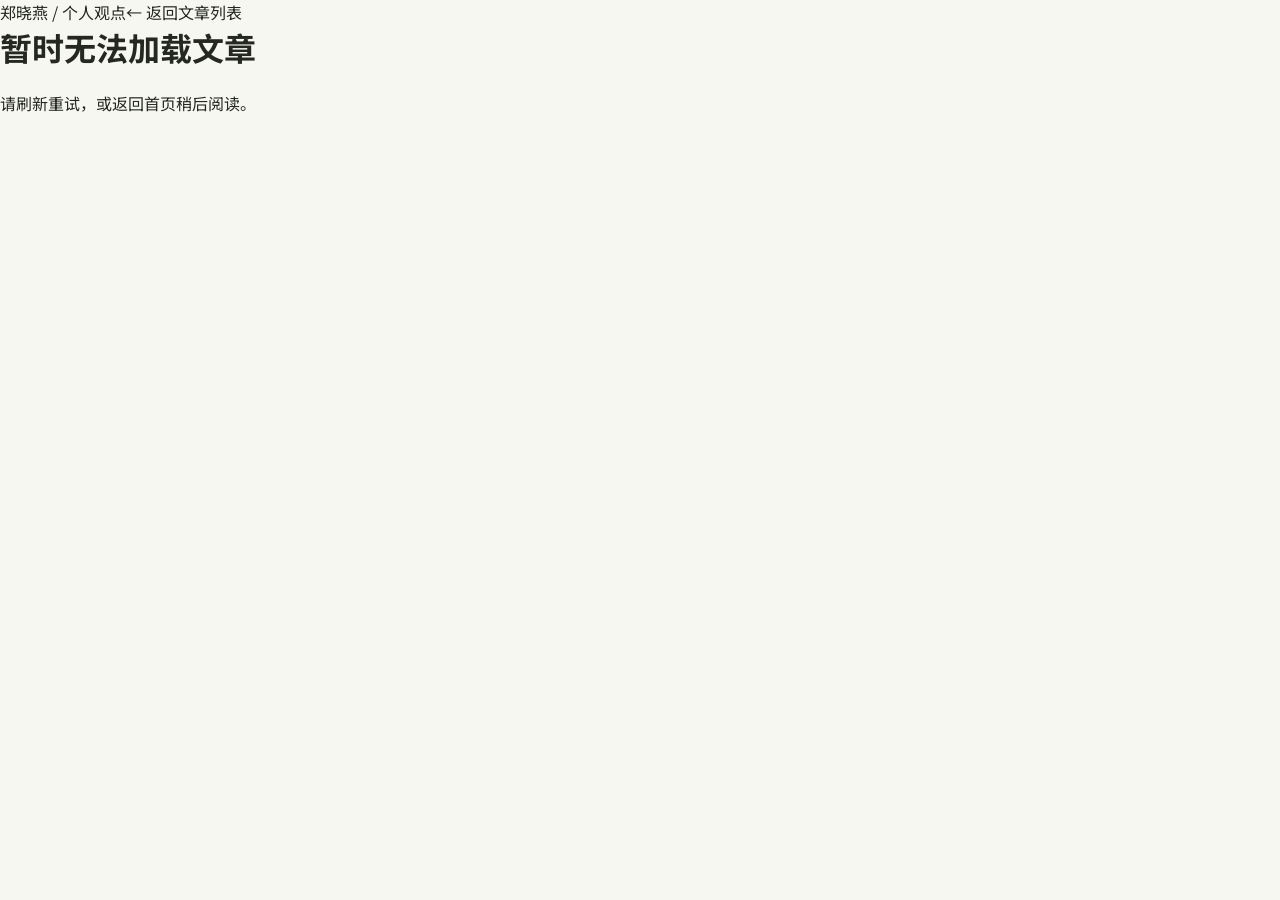
==== article.html @ 4efcd3d8 "文章格式" ====
<!doctype html>
<html lang="zh-CN">
<head>
<meta charset="utf-8"><meta name="viewport" content="width=device-width,initial-scale=1">
<title>文章 — 郑晓燕</title><meta name="description" content="郑晓燕的个人观点与思考。">
<link rel="preconnect" href="https://fonts.googleapis.com"><link rel="preconnect" href="https://fonts.gstatic.com" crossorigin>
<link href="https://fonts.googleapis.com/css2?family=DM+Sans:wght@400;500;600&family=Noto+Sans+SC:wght@400;500;600&display=swap" rel="stylesheet">
<link rel="stylesheet" href="style.css?v=articles-20261018"><script type="module" src="articles.js?v=articles-20261018"></script>
</head>
<body>
<header class="reading-header"><a class="reading-brand" href="index.html#articles">郑晓燕 / 个人观点</a><a class="reading-back" href="index.html#articles">← 返回文章列表</a></header>
<main class="reading-main" id="article-reader" aria-live="polite"><p class="reading-kicker">WORDS &amp; PERSPECTIVES</p><h1>正在打开文章…</h1></main>
<noscript><p class="section-shell">请启用 JavaScript 以加载文章内容。</p></noscript>
</body>
</html>
---- style.css ----
:root {
  color-scheme: light;
  --page: #f7f7f2;
  --ink: #242820;
  --muted: #81847a;
  --line: #e8e9e1;
  --green: #b9d596;
  --dark-green: #466344;
  --sans: "DM Sans", "Noto Sans SC", sans-serif;
  --chinese: "Noto Sans SC", "DM Sans", sans-serif;
}

* {
  box-sizing: border-box;
}

html {
  scroll-behavior: smooth;
  scroll-padding-top: 90px;
}

body {
  margin: 0;
  background: var(--page);
  color: var(--ink);
  font-family: var(--chinese);
  -webkit-font-smoothing: antialiased;
}

a {
  color: inherit;
  text-decoration: none;
}

button {
  font: inherit;
}

.section-shell {
  width: min(1120px, calc(100% - 80px));
  margin-inline: auto;
}

.site-header {
  position: sticky;
  z-index: 10;
  top: 0;
  display: flex;
  height: 78px;
  align-items: center;
  justify-content: space-between;
  padding-inline: max(40px, calc((100vw - 1120px) / 2));
  border-bottom: 1px solid rgb(36 40 32 / 6%);
  background: rgb(247 247 242 / 92%);
  backdrop-filter: blur(14px);
}

.brand {
  display: inline-flex;
  align-items: center;
  gap: 10px;
  font-size: 13px;
  font-weight: 600;
  letter-spacing: 0.02em;
}

.brand-mark {
  display: grid;
  width: 34px;
  height: 34px;
  place-items: center;
  border-radius: 50%;
  background: var(--ink);
  color: white;
  font-family: var(--sans);
  font-size: 15px;
  font-weight: 700;
}

.brand-divider {
  padding-inline: 3px;
  color: #b1b3aa;
}

.site-nav {
  display: flex;
  align-items: center;
  gap: 37px;
  font-size: 13px;
}

.site-nav > a:not(.nav-availability),
.text-link,
.social-links a,
.back-to-top {
  transition: color 180ms ease;
}

.site-nav > a:not(.nav-availability):hover,
.text-link:hover,
.social-links a:hover,
.back-to-top:hover {
  color: var(--dark-green);
}

.nav-availability {
  display: inline-flex;
  align-items: center;
  gap: 8px;
  padding: 9px 14px;
  border: 1px solid var(--line);
  border-radius: 999px;
}

.availability-dot {
  width: 7px;
  height: 7px;
  flex: 0 0 auto;
  border-radius: 50%;
  background: #76a965;
  box-shadow: 0 0 0 3px rgb(118 169 101 / 15%);
}

.menu-toggle {
  display: none;
}

.hero {
  display: grid;
  min-height: 618px;
  align-items: center;
  grid-template-columns: 1.05fr 0.95fr;
  gap: 70px;
  padding-block: 84px 91px;
}

.eyebrow {
  display: flex;
  align-items: center;
  gap: 10px;
  margin: 0 0 24px;
  color: var(--muted);
  font-family: var(--sans);
  font-size: 10px;
  font-weight: 600;
  letter-spacing: 0.14em;
}

.eyebrow-line {
  width: 23px;
  height: 1px;
  background: #a2a796;
}

h1,
h2,
h3,
p {
  margin-top: 0;
}

.hero h1 {
  margin-bottom: 22px;
  font-size: clamp(37px, 4.4vw, 54px);
  font-weight: 600;
  letter-spacing: -0.065em;
  line-height: 1.35;
}

.highlight {
  position: relative;
  z-index: 0;
  white-space: nowrap;
}

.highlight::after {
  position: absolute;
  z-index: -1;
  right: -5px;
  bottom: 5px;
  left: -4px;
  height: 17px;
  border-radius: 50%;
  background: var(--green);
  content: "";
  transform: rotate(-2deg);
}

.hero-description {
  margin-bottom: 30px;
  color: #777b71;
  font-size: 14px;
  line-height: 2;
}

.hero-actions {
  display: flex;
  align-items: center;
  gap: 25px;
}

.button {
  display: inline-flex;
  min-height: 47px;
  align-items: center;
  justify-content: center;
  gap: 26px;
  padding: 0 20px;
  border-radius: 5px;
  font-size: 12px;
  font-weight: 500;
  transition:
    transform 180ms ease,
    background-color 180ms ease;
}

.button:hover {
  transform: translateY(-2px);
}

.button-dark {
  background: var(--ink);
  color: white;
}

.button-dark:hover {
  background: #3e4d39;
}

.button span {
  font-family: var(--sans);
  font-size: 15px;
}

.text-link {
  color: #777b71;
  font-size: 12px;
}

.text-link span {
  padding-left: 4px;
}

.hero-note {
  display: flex;
  align-items: center;
  gap: 10px;
  margin-top: 51px;
  color: #898c83;
  font-size: 11px;
}

.hero-art {
  position: relative;
  display: grid;
  width: min(100%, 430px);
  aspect-ratio: 1 / 0.91;
  justify-self: end;
  place-items: center;
  overflow: hidden;
  border: 1px solid rgb(70 99 68 / 8%);
  border-radius: 6px;
  background: #e9eee2;
}

.art-orbit {
  position: absolute;
  width: 77%;
  aspect-ratio: 1;
  border: 1px solid rgb(70 99 68 / 15%);
  border-radius: 50%;
}

.art-orbit-one {
  transform: scaleY(0.45) rotate(-32deg);
}

.art-orbit-two {
  transform: scaleY(0.45) rotate(32deg);
}

.art-sun {
  position: absolute;
  top: 14%;
  right: 18%;
  width: 65px;
  aspect-ratio: 1;
  border-radius: 50%;
  background: #eacb84;
}

.art-card {
  position: relative;
  display: flex;
  width: 49%;
  aspect-ratio: 0.83;
  flex-direction: column;
  justify-content: space-between;
  padding: 19px;
  border-radius: 3px;
  background: #fcfbf4;
  box-shadow: 0 14px 44px rgb(64 78 56 / 11%);
  transform: rotate(-8deg);
}

.art-card-label,
.art-card-footer {
  color: #788273;
  font-family: var(--sans);
  font-size: 8px;
  letter-spacing: 0.12em;
}

.art-card-title {
  color: #40523d;
  font-family: var(--sans);
  font-size: clamp(28px, 3vw, 42px);
  font-weight: 500;
  letter-spacing: -0.08em;
  line-height: 0.98;
}

.art-card-footer {
  font-family: var(--chinese);
  letter-spacing: 0.08em;
}

.art-spark {
  position: absolute;
  color: #819a6d;
  font-family: var(--sans);
}

.art-spark-one {
  top: 23%;
  left: 18%;
  font-size: 22px;
}

.art-spark-two {
  right: 16%;
  bottom: 24%;
  font-size: 14px;
}

.art-caption,
.art-index {
  position: absolute;
  bottom: 18px;
  color: #65715e;
  font-size: 9px;
}

.art-caption {
  left: 19px;
}

.art-index {
  right: 19px;
  font-family: var(--sans);
}

.work-section {
  padding-block: 89px 102px;
  border-top: 1px solid var(--line);
}

.section-heading {
  display: flex;
  align-items: end;
  justify-content: space-between;
  margin-bottom: 38px;
}

.section-heading .eyebrow,
.about-intro .eyebrow {
  margin-bottom: 16px;
}

.section-heading h2,
.about-intro h2 {
  margin-bottom: 0;
  font-size: 31px;
  font-weight: 600;
  letter-spacing: -0.055em;
}

.heading-period {
  color: #8aa175;
}

.section-aside {
  margin-bottom: 3px;
  color: var(--muted);
  font-size: 11px;
  line-height: 1.9;
  text-align: right;
}

.project-grid {
  display: grid;
  grid-template-columns: repeat(2, minmax(0, 1fr));
  gap: 37px 24px;
}

.project-visual {
  position: relative;
  display: grid;
  height: 290px;
  place-items: center;
  overflow: hidden;
  border-radius: 4px;
}

.project-number {
  position: absolute;
  z-index: 1;
  top: 17px;
  left: 18px;
  color: rgb(36 40 32 / 55%);
  font-family: var(--sans);
  font-size: 9px;
  letter-spacing: 0.13em;
}

.project-arrow {
  position: absolute;
  right: 16px;
  bottom: 16px;
  display: grid;
  width: 34px;
  height: 34px;
  place-items: center;
  border-radius: 50%;
  background: rgb(255 255 255 / 76%);
  font-family: var(--sans);
  font-size: 15px;
  opacity: 0;
  transform: translateY(4px);
  transition:
    opacity 180ms ease,
    transform 180ms ease;
}

.project-visual:hover .project-arrow {
  opacity: 1;
  transform: translateY(0);
}

.project-visual-sage {
  background: #e3eadb;
}

.island-scene {
  position: relative;
  display: grid;
  width: 67%;
  height: 68%;
  place-content: center;
  overflow: hidden;
  background: #f5f1e3;
  text-align: center;
}

.island-sun {
  position: absolute;
  top: 18%;
  right: 19%;
  width: 49px;
  height: 49px;
  border-radius: 50%;
  background: #e7c983;
}

.island-hill {
  position: absolute;
  bottom: -40%;
  width: 75%;
  aspect-ratio: 1;
  border-radius: 50%;
}

.island-hill-back {
  left: -14%;
  background: #adc3a1;
}

.island-hill-front {
  right: -20%;
  bottom: -52%;
  background: #6f8b69;
}

.island-word,
.island-subtitle {
  position: relative;
  z-index: 1;
  color: #384836;
}

.island-word {
  margin-top: 13px;
  font-size: 31px;
  font-weight: 600;
  letter-spacing: 0.3em;
  text-indent: 0.3em;
}

.island-subtitle {
  margin-top: 5px;
  font-family: var(--sans);
  font-size: 7px;
  letter-spacing: 0.2em;
}

.project-visual-lilac {
  background: #e9e2ee;
}

.daily-screen {
  position: relative;
  width: 47%;
  height: 76%;
  overflow: hidden;
  padding: 28px 25px;
  background: #f9f5ec;
  box-shadow: 0 10px 30px rgb(67 55 75 / 9%);
}

.daily-label,
.daily-title,
.daily-pill {
  position: relative;
  z-index: 1;
  display: block;
}

.daily-label {
  color: #817681;
  font-family: var(--sans);
  font-size: 7px;
  letter-spacing: 0.15em;
}

.daily-title {
  margin-top: 22px;
  font-size: 24px;
  font-weight: 500;
  letter-spacing: -0.04em;
  line-height: 1.55;
}

.daily-title span {
  color: #8c7497;
}

.daily-pill {
  margin-top: 14px;
  color: #898278;
  font-size: 8px;
}

.daily-decoration {
  position: absolute;
  right: -17px;
  bottom: -57px;
  width: 105px;
  aspect-ratio: 1;
  border: 1px solid rgb(153 128 166 / 34%);
  border-radius: 50%;
}

.daily-decoration-two {
  right: -2px;
  bottom: -67px;
  width: 84px;
  background: #ded2e4;
}

.project-visual-peach {
  background: #f0e3d9;
}

.planet-scene {
  position: relative;
  display: grid;
  width: 58%;
  height: 63%;
  place-items: center;
  overflow: hidden;
  background: #f7f0e7;
}

.planet-ring {
  position: absolute;
  width: 64%;
  height: 28%;
  border: 1px solid #957e69;
  border-radius: 50%;
  transform: rotate(-29deg);
}

.planet-circle {
  width: 92px;
  aspect-ratio: 1;
  border-radius: 50%;
  background: #df9d77;
  box-shadow: inset -12px -10px 0 rgb(152 91 65 / 12%);
}

.planet-label {
  position: absolute;
  bottom: 17%;
  left: 9%;
  color: #715e50;
  font-family: var(--sans);
  font-size: 8px;
  letter-spacing: 0.13em;
  line-height: 1.6;
}

.planet-star {
  position: absolute;
  z-index: 1;
  color: #b77d5d;
}

.planet-star-one {
  top: 17%;
  right: 21%;
  font-size: 17px;
}

.planet-star-two {
  top: 29%;
  left: 23%;
  font-size: 11px;
}

.project-info {
  display: flex;
  align-items: start;
  justify-content: space-between;
  gap: 12px;
  padding-top: 15px;
}

.project-info h3 {
  margin-bottom: 6px;
  font-size: 14px;
  font-weight: 600;
}

.project-info p {
  margin-bottom: 0;
  color: var(--muted);
  font-size: 10px;
}

.project-tag {
  margin-top: 1px;
  padding: 5px 8px;
  border: 1px solid var(--line);
  border-radius: 3px;
  color: #797d72;
  font-size: 9px;
  white-space: nowrap;
}

.about-section {
  display: grid;
  grid-template-columns: 1fr 0.86fr;
  gap: 88px;
  padding-block: 79px 91px;
  border-top: 1px solid var(--line);
}

.about-intro h2 {
  font-size: 33px;
  line-height: 1.65;
}

.about-intro .highlight::after {
  bottom: 4px;
  height: 12px;
}

.about-details {
  align-self: end;
  padding-bottom: 1px;
}

.about-details > p {
  margin-bottom: 15px;
  color: #74786e;
  font-size: 12px;
  line-height: 2;
}

.skills {
  display: flex;
  flex-wrap: wrap;
  gap: 8px;
  margin-top: 23px;
}

.skills span {
  padding: 7px 10px;
  border-radius: 3px;
  background: #e9ece2;
  color: #5e6e56;
  font-size: 10px;
}

.contact-section {
  background: #e8eddf;
}

.contact-inner {
  padding-block: 76px 67px;
  text-align: center;
}

.contact-inner .eyebrow {
  justify-content: center;
  margin-bottom: 18px;
}

.contact-inner h2 {
  margin-bottom: 15px;
  font-size: 39px;
  font-weight: 600;
  letter-spacing: -0.05em;
  line-height: 1.55;
}

.contact-copy {
  margin-bottom: 23px;
  color: #777c70;
  font-size: 11px;
  line-height: 1.9;
}

.button-light {
  min-height: 43px;
  background: #fff;
  color: #343c30;
  font-family: var(--sans);
  font-size: 11px;
}

.button-light:hover {
  background: #f6f7f2;
}

.social-links {
  display: flex;
  justify-content: center;
  gap: 25px;
  margin-top: 36px;
  color: #777c70;
  font-size: 10px;
}

.site-footer {
  display: flex;
  min-height: 78px;
  align-items: center;
  justify-content: space-between;
  gap: 20px;
}

.footer-brand {
  font-size: 11px;
}

.footer-brand .brand-mark {
  width: 29px;
  height: 29px;
  font-size: 13px;
}

.site-footer > p {
  margin: 0;
  color: #898c83;
  font-size: 9px;
}

.site-footer > p span {
  margin-left: 12px;
}

.back-to-top {
  color: #777b71;
  font-size: 10px;
}

@media (min-width: 1300px) {
  .hero {
    min-height: 680px;
  }
}

@media (max-width: 800px) {
  .section-shell {
    width: min(100% - 52px, 640px);
  }

  .site-header {
    height: 70px;
    padding-inline: 26px;
  }

  .hero {
    min-height: auto;
    grid-template-columns: 1fr 0.82fr;
    gap: 29px;
    padding-block: 74px;
  }

  .hero h1 {
    font-size: clamp(33px, 6vw, 45px);
  }

  .hero-art {
    width: 100%;
  }

  .art-card {
    padding: 13px;
  }

  .art-card-title {
    font-size: clamp(25px, 5vw, 35px);
  }

  .project-visual {
    height: 245px;
  }

  .daily-screen {
    width: 57%;
  }

  .about-section {
    gap: 40px;
  }
}

@media (max-width: 600px) {
  html {
    scroll-padding-top: 72px;
  }

  .section-shell {
    width: calc(100% - 40px);
  }

  .site-header {
    height: 66px;
    padding-inline: 20px;
  }

  .brand {
    gap: 8px;
    font-size: 11px;
  }

  .brand-mark {
    width: 31px;
    height: 31px;
  }

  .menu-toggle {
    display: flex;
    width: 38px;
    height: 38px;
    flex-direction: column;
    align-items: center;
    justify-content: center;
    gap: 5px;
    border: 1px solid var(--line);
    border-radius: 50%;
    background: transparent;
    cursor: pointer;
  }

  .menu-toggle span {
    width: 14px;
    height: 1px;
    background: var(--ink);
    transition:
      transform 180ms ease,
      translate 180ms ease;
  }

  .menu-toggle[aria-expanded="true"] span:first-child {
    translate: 0 3px;
    transform: rotate(45deg);
  }

  .menu-toggle[aria-expanded="true"] span:last-child {
    translate: 0 -3px;
    transform: rotate(-45deg);
  }

  .site-nav {
    position: absolute;
    top: 65px;
    right: 0;
    left: 0;
    display: none;
    align-items: stretch;
    gap: 0;
    padding: 8px 20px 19px;
    border-bottom: 1px solid var(--line);
    background: var(--page);
  }

  .site-nav.is-open {
    display: flex;
    flex-direction: column;
  }

  .site-nav > a:not(.nav-availability) {
    padding-block: 13px;
    border-bottom: 1px solid var(--line);
  }

  .nav-availability {
    align-self: flex-start;
    margin-top: 14px;
  }

  .hero {
    grid-template-columns: 1fr;
    gap: 41px;
    padding-block: 66px 68px;
  }

  .eyebrow {
    margin-bottom: 19px;
    font-size: 9px;
  }

  .hero h1 {
    margin-bottom: 17px;
    font-size: clamp(35px, 10vw, 47px);
  }

  .hero-description {
    margin-bottom: 24px;
    font-size: 12px;
  }

  .hero-actions {
    gap: 18px;
  }

  .button {
    min-height: 44px;
    gap: 19px;
    padding-inline: 15px;
    font-size: 11px;
  }

  .text-link {
    font-size: 11px;
  }

  .hero-note {
    margin-top: 28px;
    font-size: 10px;
  }

  .hero-art {
    width: min(100%, 390px);
    justify-self: center;
  }

  .art-card-title {
    font-size: clamp(31px, 10vw, 42px);
  }

  .work-section {
    padding-block: 64px 68px;
  }

  .section-heading {
    align-items: start;
    margin-bottom: 26px;
  }

  .section-heading h2,
  .about-intro h2 {
    font-size: 26px;
  }

  .section-aside {
    padding-top: 36px;
    font-size: 9px;
  }

  .project-grid {
    grid-template-columns: 1fr;
    gap: 28px;
  }

  .project-visual {
    height: clamp(218px, 67vw, 295px);
  }

  .project-arrow {
    opacity: 1;
    transform: none;
  }

  .about-section {
    grid-template-columns: 1fr;
    gap: 26px;
    padding-block: 62px 68px;
  }

  .about-intro h2 {
    line-height: 1.7;
  }

  .about-details > p {
    font-size: 11px;
  }

  .contact-inner {
    padding-block: 61px 48px;
  }

  .contact-inner h2 {
    font-size: 32px;
  }

  .social-links {
    gap: 21px;
    margin-top: 30px;
  }

  .site-footer {
    min-height: auto;
    flex-wrap: wrap;
    gap: 14px;
    padding-block: 20px;
  }

  .site-footer > p {
    order: 1;
    width: 100%;
    font-size: 8px;
  }

  .site-footer > p span {
    margin-left: 4px;
  }
}

@media (prefers-reduced-motion: reduce) {
  *,
  *::before,
  *::after {
    scroll-behavior: auto !important;
    transition-duration: 0.01ms !important;
  }
}

/* 视频与玻璃质感首页 */

.lume-hero{--cream:#eef0d0;--ink:#101010;}
 .lume-hero,.lume-hero *,.lume-hero *::before,.lume-hero *::after{ box-sizing:border-box; }



.lume-hero{
  position:relative;
  width:100%;
  height:min(92vh, 62vw);
  min-height:600px;
  overflow:hidden;
  isolation:isolate;
}


.lume-hero__inner{
  position:absolute;
  inset:0;
  z-index:2;
  width:100%;
  max-width:min(100%, clamp(1080px, 82vw, 1700px));
  margin-inline:auto;
  container-type:inline-size;
}


.lume-hero__media{
  position:absolute; inset:0;
  width:100%; height:100%;
  object-fit:cover;
  object-position:50% 50%;
  z-index:0;
  filter:saturate(1.06) contrast(1.04) brightness(.97);
}
.lume-hero__media--mobile{ display:none; }


.lume-hero__video{ opacity:0; transition:opacity .9s ease; }
.lume-hero__video.lume-is-ready{ opacity:1; }
@media (prefers-reduced-motion:reduce){ .lume-hero__video{ display:none; } }


.lume-hero::after{content:"";position:absolute;inset:0;z-index:1;pointer-events:none;background:
  linear-gradient(to bottom, rgba(0,0,0,.30) 0%, rgba(0,0,0,.09) 20%, rgba(0,0,0,0) 38%),
  linear-gradient(to top,    rgba(0,0,0,.18) 0%, rgba(0,0,0,0) 26%),
  linear-gradient(120deg,    rgba(120,64,18,.14), rgba(150,96,32,.10));}


.lume-nav{
  position:absolute; top:0; left:0; right:0;
  z-index:4;
  display:flex; align-items:center; justify-content:space-between;
  padding:clamp(16px,2vw,34px) clamp(18px,3.2vw,56px);
}
.lume-brand{
  display:flex; align-items:center; gap:.42em;
  color:#fff;
  font-size:clamp(15px,1.15vw,23px);
  font-weight:500;
  letter-spacing:-.014em;
  text-decoration:none;
}
.lume-brand__mark{ width:1.02em; height:1.02em; flex:none; display:block; }


.lume-btn{
  display:inline-flex; align-items:center; justify-content:center;
  border:0; cursor:pointer; text-decoration:none; white-space:nowrap;
  font-family:inherit; font-weight:500;
  letter-spacing:-.006em;
  border-radius:999px;
  transition:background-color .18s ease, transform .18s ease;
}
.lume-btn:active{ transform:translateY(1px); }

.lume-btn--dark{                      /* nav */
  background:#0b0b0b; color:#fff;
  font-size:clamp(12px,.88vw,18px);
  padding:.86em 1.32em;
}
.lume-btn--dark:hover{ background:#242424; }

.lume-btn--cream{                     /* primary, in hero */
  background:var(--cream); color:#16160f;
  font-size:1em; padding:.9em 1.35em;
}
.lume-btn--cream:hover{ background:#f3f5da; }

.lume-btn--glass{                     /* secondary, in hero */
  background:rgba(255,255,255,.19); color:#fff;
  font-size:1em; padding:.9em 1.35em;
  backdrop-filter:blur(14px) saturate(120%);
  -webkit-backdrop-filter:blur(14px) saturate(120%);
  box-shadow:inset 0 0 0 1px rgba(255,255,255,.15);
}
.lume-btn--glass:hover{ background:rgba(255,255,255,.28); }


.lume-hero__copy{
  position:absolute; z-index:3;
  left:50%; top:16.75%;
  transform:translateX(-50%);
  width:min(94%, 66cqw);
  text-align:center;
  color:#fff;
}
.lume-hero__title{
  margin:0;
  font-family:"Instrument Serif",Georgia,"Times New Roman",serif;
  font-weight:400;
  font-size:max(17px, 2.03cqw);
  line-height:1.15;
  letter-spacing:.004em;
  text-shadow:0 1px 14px rgba(0,0,0,.30);
}
.lume-hero__actions{
  display:flex; align-items:center; justify-content:center;
  gap:.55cqw;
  margin-top:1.66cqw;
  font-size:max(10px, .79cqw);
}


.lume-compare{
  --cols:1fr 16.5% 16.2%;
  --pad-x:.85em;
  --panel-top:3.2em;
  --panel-bottom:4.9em;
  --radius:1.4em;
  position:absolute; z-index:3;
  left:50%; transform:translateX(-50%);
  bottom:16%;
  width:54.8cqw;
  color:#fff;
  font-size:max(8.5px, .92cqw);
}


.lume-compare__panels{
  position:absolute; left:0; right:0;
  top:var(--panel-top); bottom:var(--panel-bottom);
  display:grid; grid-template-columns:var(--cols);
  z-index:0; pointer-events:none;
}
.lume-panel{ border-radius:var(--radius); }
.lume-panel--features{                       /* spans columns 1–2 */
  grid-column:1 / span 2;
  background:linear-gradient(102deg, rgba(255,255,255,.19), rgba(255,255,255,.08));
  backdrop-filter:blur(18px) saturate(115%);
  -webkit-backdrop-filter:blur(18px) saturate(115%);
  box-shadow:inset 0 0 0 1px rgba(255,255,255,.12);
}
.lume-panel--vet{                            /* column 3 only */
  grid-column:3;
  background:rgba(255,255,255,.12);
  backdrop-filter:blur(18px) saturate(115%);
  -webkit-backdrop-filter:blur(18px) saturate(115%);
  box-shadow:inset 0 0 0 1px rgba(255,255,255,.11);
}


.lume-hugo-col{
  position:absolute; z-index:2;
  top:-1.5em;
  bottom:calc(var(--panel-bottom) - .2em);
  left:calc(100% - 32.7%);
  width:16.5%;
  background:var(--cream);
  border-radius:var(--radius);
  box-shadow:0 12px 34px -14px rgba(0,0,0,.45);
  pointer-events:none;
}


.lume-compare__grid{ display:grid; grid-template-columns:var(--cols); align-items:stretch; }
.lume-compare__head{ display:contents; }     /* header spans become grid items directly */
.lume-compare__head span{
  font-size:1.02em; font-weight:500;
  letter-spacing:-.012em;
  height:calc(var(--panel-top) / 1.02);
  display:flex; align-items:flex-start;
  text-shadow:0 1px 8px rgba(0,0,0,.4);
}
.lume-compare__head .lume-h-feature{ padding-left:var(--pad-x); }
.lume-compare__head .lume-h-hugo,
.lume-compare__head .lume-h-vet{ justify-content:center; }
.lume-compare__head .lume-h-hugo{                 /* sits on cream → dark ink, no shadow */
  color:#1a1a12; text-shadow:none;
  position:relative; z-index:3;
  align-items:center; height:auto;
}

.lume-row-label,.lume-row-hugo,.lume-row-vet{
  display:flex; align-items:center;
  height:3.6em;
  position:relative; z-index:1;
}
.lume-row-label{
  padding-left:var(--pad-x); padding-right:1em;
  letter-spacing:-.008em;
  color:rgba(255,255,255,.95);
  text-shadow:0 1px 6px rgba(0,0,0,.3);
}
.lume-row-hugo{ justify-content:center; color:#20200f; z-index:3; }
.lume-row-vet{ justify-content:center; color:rgba(255,255,255,.9); text-shadow:0 1px 6px rgba(0,0,0,.3); }


.lume-row-label::after{ content:""; position:absolute; left:var(--pad-x); right:0; bottom:0;
                   height:1px; background:rgba(255,255,255,.16); }
.lume-row-vet::after  { content:""; position:absolute; left:0; right:var(--pad-x); bottom:0;
                   height:1px; background:rgba(255,255,255,.14); }
.lume-r-last::after{ display:none !important; }


.lume-check{ width:1.1em; height:1.1em; display:block; }


.lume-totals{
  display:grid; grid-template-columns:var(--cols); align-items:center;
  margin-top:1.9em;
  font-weight:600; font-size:1.02em;
  letter-spacing:-.014em;
  text-shadow:0 1px 8px rgba(0,0,0,.4);
}
.lume-totals span:first-child{ padding-left:var(--pad-x); }
.lume-totals span:nth-child(n+2){ text-align:center; }
.lume-footnote{
  margin:.8em 0 0 var(--pad-x);
  font-size:.88em; font-style:italic; font-weight:400;
  color:rgba(255,255,255,.8);
  letter-spacing:-.004em;
  text-shadow:0 1px 6px rgba(0,0,0,.4);
}


@media (prefers-reduced-motion:reduce){ .lume-hero *{ transition:none !important; } }


@media (max-width:820px){
  .lume-hero{ height:100svh; min-height:620px; }
  .lume-hero__inner{ padding-inline:0; }
  .lume-hero__media--desktop{ display:none; }   /* also hides the video */
  .lume-hero__media--mobile{ display:block; }

  .lume-nav{ padding:18px 18px; }
  .lume-brand{ font-size:16px; }
  .lume-btn--dark{ font-size:12px; }

  .lume-hero__copy{ top:11%; width:88%; }
  .lume-hero__title{ font-size:5.4cqw; line-height:1.24; }
  .lume-hero__actions{ font-size:3.2cqw; gap:2cqw; margin-top:5cqw; flex-wrap:wrap; }

  .lume-compare{ width:88cqw; bottom:6%; font-size:3.1cqw; --cols:1fr 20% 20%; }
  .lume-hugo-col{ left:calc(100% - 40%); width:20%; }
  .lume-row-label,.lume-row-hugo,.lume-row-vet{ height:4.1em; }
}


.lume-hero a:focus-visible{outline:2px solid var(--cream);outline-offset:5px;}

/* 在较宽的竖屏及平板尺寸保留足够高度，避免标题与对比区重叠。 */
@media(max-width:820px){.lume-hero{min-height:max(620px,180vw);}}

.lume-hero {font-family:Inter,"Noto Sans SC",sans-serif; height:min(92svh,62vw);min-height:680px;}
.lume-hero p{margin-top:0;}
.lume-hero__title {font-family:"Instrument Serif","Noto Sans SC",serif;font-size:clamp(26px,2.8cqw,44px);line-height:1.5;}
.lume-subtitle {font-family:Inter,"Noto Sans SC",sans-serif;font-size:.5em;font-weight:400;}
.lume-hero__actions {font-size:max(12px,.85cqw);}
.lume-compare {font-size:max(12px,.92cqw);bottom:13%;--panel-bottom:4.9em;}
.lume-row-label a {color:inherit;text-decoration:none;}
.lume-row-label a:hover {text-decoration:underline;text-underline-offset:4px;}
.lume-signoff {margin:2.6em 0 0;text-align:center;color:#fff;font-size:1em;letter-spacing:.15em;text-shadow:0 1px 8px #000;}
.lume-entry-link {display:flex;align-items:center;justify-content:center;width:100%;height:100%;color:inherit;font-size:1.5em;}
.lume-entry-link:hover {background:rgb(255 255 255 / 10%);}
.lume-video-toggle {position:absolute;z-index:4;bottom:22px;right:24px;border:1px solid rgb(255 255 255 / 35%);border-radius:999px;padding:8px 12px;background:rgb(0 0 0 / 40%);color:white;font:11px Inter,"Noto Sans SC",sans-serif;cursor:pointer;}
.lume-video-toggle:focus-visible {outline:2px solid #eef0d0;outline-offset:4px;}
@media(max-width:820px){
 .lume-hero {height:100svh;min-height:max(720px,145vw);}
 .lume-hero__title {font-size:clamp(26px,5.4cqw,42px);}
 .lume-subtitle {font-size:.5em;}
 .lume-compare {font-size:clamp(11px,2.8cqw,18px);bottom:10%;}
 .lume-hero__actions {font-size:clamp(12px,3.2cqw,18px);}
 .lume-video-toggle {display:none;}
 .lume-brand {font-size:14px;}
}
@media(prefers-reduced-motion:reduce){.lume-video-toggle{display:none;}}

.lume-compare{--panel-bottom:4.1em;}
.lume-hero .lume-signoff{margin:2.6em 0 0;}

/* 真实项目尚未补充，显示占位说明。 */
.project-grid-pending { grid-template-columns: 1fr; }
.project-placeholder { padding: 42px; border: 1px solid var(--line); border-radius: 8px; background: #edf0e5; }
.project-placeholder .eyebrow { margin-bottom: 20px; }
.project-placeholder h3 { margin: 0 0 12px; font-size: 24px; font-weight: 500; }
.project-placeholder > p:last-child { margin-bottom: 0; color: #68725f; font-size: 13px; line-height: 1.9; }
@media(max-width:600px){.project-placeholder { padding: 28px 24px; }}

/* 晓燕的独立聊天窗口 */
.xy-launcher {position:fixed;z-index:1000;right:22px;bottom:22px;display:flex;align-items:center;gap:10px;padding:15px 19px;border:1px solid rgb(255 255 255 / 20%);border-radius:999px;background:#304433;color:#f4f4db;box-shadow:0 6px 24px #10241630;font:13px var(--chinese);cursor:pointer;transition:background .2s,transform .2s;}
.xy-launcher:hover {background:#405a42;transform:translateY(-2px);}
.xy-launcher svg {width:23px;height:23px;}
.xy-live-dot {width:6px;height:6px;border-radius:50%;background:#c5db9c;}
.xy-chat[hidden] {display:none;}
.xy-chat {position:fixed;z-index:1001;right:22px;bottom:94px;width:min(400px,calc(100vw - 32px));height:min(632px,calc(100dvh - 118px));display:flex;flex-direction:column;overflow:hidden;background:#faf9f3;border:1px solid #e6e6d9;border-radius:22px;box-shadow:0 20px 70px #14221938;color:#27392d;font:13px/1.7 var(--chinese);}
.xy-chat button,.xy-chat textarea {font:inherit;}
.xy-chat button {cursor:pointer;}
.xy-chat-header {display:flex;align-items:center;gap:12px;padding:21px 18px;background:#eef0df;border-bottom:1px solid #dfe3d1;}
.xy-avatar {position:relative;display:grid;place-items:center;flex-shrink:0;width:43px;height:43px;background:#344b37;border-radius:15px;color:#f0f0d1;font-size:19px;}
.xy-avatar span {position:absolute;right:-4px;top:-7px;font-size:14px;color:#a1853b;}
.xy-chat-identity {flex:1;min-width:0;}
.xy-chat-identity h2 {font-size:15px;line-height:1.5;margin:0 0 3px;font-weight:600;letter-spacing:.01em;}
.xy-chat-identity p {font-size:10px;margin:0;color:#67745e;}
.xy-icon-button {display:grid;place-items:center;flex-shrink:0;width:28px;height:30px;border:0;background:transparent;border-radius:8px;color:#6e7b63;font-size:22px!important;line-height:1;}
.xy-icon-button:hover {background:#dfe4cf;}
.xy-demo-notice {padding:8px 18px;background:#f5edd8;color:#78633e;font-size:10px;line-height:1.6;}
.xy-messages {flex:1;min-height:0;overflow-y:auto;padding:22px 19px 12px;overscroll-behavior:contain;scrollbar-width:thin;scrollbar-color:#cbd3be transparent;}
.xy-message {max-width:91%;margin-bottom:17px;}
.xy-message-label {font-size:9px;color:#85917d;letter-spacing:.04em;display:block;margin:0 0 5px 2px;}
.xy-message p {margin:0;padding:13px 15px;background:#eeeee5;border:1px solid #e7e8de;border-radius:3px 15px 15px;color:#3b4a39;white-space:pre-wrap;overflow-wrap:anywhere;font-size:12px;line-height:1.9;}
.xy-message-user {margin-left:auto;}
.xy-message-user .xy-message-label {text-align:right;}
.xy-message-user p {background:#344b37;border-color:#344b37;color:#fffef5;border-radius:15px 3px 15px 15px;}
.xy-message-error p {background:#fff0e8;border-color:#efd7c7;color:#80533b;}
.xy-message-error button {margin-top:8px;padding:5px 10px;border:1px solid #d9c3b0;background:#fff9f1;border-radius:7px;color:#80533b;}
.xy-quick-questions {display:flex;flex-wrap:wrap;gap:7px;padding:4px 18px 14px;}
.xy-quick-questions button {padding:5px 9px;border-radius:999px;border:1px solid #dfe3d4;background:transparent;color:#62705b;font-size:10px;}
.xy-quick-questions button:hover {background:#eef1e3;}
.xy-chat button:disabled {opacity:.5;cursor:wait;}
.xy-composer {display:flex;align-items:flex-end;gap:8px;margin:0 14px;padding:9px;background:#fffef8;border:1px solid #dce1d1;border-radius:13px;}
.xy-composer:focus-within {border-color:#809876;box-shadow:0 0 0 2px #dce4cd80;}
.xy-composer textarea {display:block;resize:none;flex:1;min-width:0;height:38px;max-height:90px;line-height:1.7;border:0;outline:none;padding:8px 3px;background:transparent;color:#334631;font-size:12px;}
.xy-composer textarea::placeholder {color:#939b8b;}
.xy-send {width:35px;height:35px;flex-shrink:0;border:0;border-radius:10px;background:#344b37;color:#f3f3d9;font-size:20px!important;}
.xy-chat-footer {display:flex;justify-content:space-between;gap:8px;padding:11px 18px 14px;font-size:9px;color:#959e8c;}
.xy-chat-footer a {color:#6f7f61;text-decoration:none;}
.xy-chat button:focus-visible,.xy-chat-footer a:focus-visible {outline:2px solid #66845b;outline-offset:2px;}
.xy-sr-only {position:absolute;width:1px;height:1px;overflow:hidden;clip-path:inset(50%);white-space:nowrap;}
@media(max-width:600px){.xy-chat {right:12px;bottom:88px;width:calc(100vw - 24px);height:min(630px,calc(100dvh - 108px));border-radius:19px;}.xy-launcher {right:16px;bottom:18px;padding:13px 16px;}.xy-chat-header {padding:17px 14px;gap:9px;}.xy-chat-footer {padding-inline:14px;}}
@media(min-width:821px){.lume-video-toggle {right:182px;}}
@media(prefers-reduced-motion:reduce){.xy-launcher{transition:none;}}

/* 视频欢迎页：点击进入后展示原网站。 */
#site-content[hidden], .entry-screen[hidden] { display: none !important; }
body.entry-active { overflow: hidden; }
.entry-screen {position:fixed;inset:0;z-index:2000;isolation:isolate;min-height:100svh;overflow:auto;background:#243124;color:#fffdef;font-family:var(--chinese);}
.entry-video,.entry-shade {position:absolute;inset:0;width:100%;height:100%;z-index:-1;pointer-events:none;}
.entry-video {object-fit:cover;object-position:center;}
.entry-shade {background:linear-gradient(180deg,#15241830,#15241818 35%,#10211790),linear-gradient(90deg,#1b2c256e,#1b2c2538);}
.entry-top,.entry-bottom {position:absolute;left:clamp(24px,4vw,72px);right:clamp(24px,4vw,72px);display:flex;justify-content:space-between;align-items:center;gap:18px;}
.entry-top {top:clamp(24px,4vh,45px);}
.entry-wordmark {font:600 19px "DM Sans",sans-serif;letter-spacing:.06em;}
.entry-wordmark span {margin-left:6px;font-size:9px;font-weight:400;letter-spacing:.17em;opacity:.75;}
.entry-motion {background:#ffffff10;border:1px solid #ffffff50;border-radius:999px;padding:9px 14px;color:#fffdef;font-size:11px;cursor:pointer;backdrop-filter:blur(12px);}
.entry-copy {display:flex;min-height:100svh;flex-direction:column;align-items:center;justify-content:center;text-align:center;padding:110px 24px 115px;}
.entry-eyebrow {font:400 10px "DM Sans",sans-serif;letter-spacing:.24em;color:#f3f1d5;margin:0 0 25px;text-shadow:0 1px 8px #0008;}
.entry-copy h1 {font-size:clamp(46px,6vw,84px);font-weight:400;line-height:1.35;letter-spacing:.03em;margin:0 0 25px;text-shadow:0 2px 26px #0003;}
.entry-copy h1 em {font-style:normal;color:#edf0d1;}
.entry-description {font-size:13px;line-height:2;color:#fffef0e6;margin:0 0 34px;text-shadow:0 1px 8px #0008;}
.entry-enter {display:inline-flex;justify-content:center;align-items:center;gap:42px;min-height:55px;padding:0 26px;border:1px solid #e9edce;border-radius:999px;background:#edf0d1;color:#2b392c;font:500 13px var(--chinese);cursor:pointer;transition:transform .2s,background .2s;}
.entry-enter:hover {transform:translateY(-3px);background:#fffef0;}
.entry-enter span {font-size:21px;font-weight:400;}
.entry-bottom {bottom:28px;border-top:1px solid #ffffff45;padding-top:18px;font-size:10px;letter-spacing:.09em;color:#f6f2decc;}
.entry-enter:focus-visible,.entry-motion:focus-visible {outline:3px solid #f8fbdc;outline-offset:5px;}
@media(max-width:600px){.entry-video{object-position:64% center;}.entry-copy{padding:112px 20px 120px;}.entry-copy h1{font-size:clamp(40px,11vw,57px);margin-bottom:22px;}.entry-eyebrow{font-size:8px;letter-spacing:.13em;}.entry-description{font-size:12px;}.entry-wordmark span{display:none;}.entry-bottom{font-size:9px;gap:10px;left:22px;right:22px;}.entry-top{left:22px;right:22px;}.entry-motion{font-size:10px;}}
@media(max-height:600px){.entry-copy{padding-block:85px 90px;}.entry-copy h1{font-size:42px;margin-bottom:12px;}.entry-eyebrow{margin-bottom:12px;}.entry-description{margin-bottom:18px;}.entry-enter{min-height:45px;}.entry-bottom{bottom:18px;padding-top:10px;}}
@media(prefers-reduced-motion:reduce){.entry-motion{display:none;}.entry-enter{transition:none;}}

/* 欢迎页使用独立森林金毛素材，手机裁切保留小狗。 */
@media(max-width:600px){
 .entry-video{object-position:37% center;}
 .entry-copy{justify-content:flex-start;padding-top:max(100px,14svh);padding-bottom:100px;}
 .entry-shade{background:linear-gradient(180deg,#10211770,#10211720 55%,#10211785);}
}


/* 林间微光：固定画面，动态光影与少量漂浮光点。 */
.entry-video { animation: none; transform: none; will-change: auto; }
.entry-atmosphere {position:absolute;inset:0;z-index:0;overflow:hidden;pointer-events:none;}
.entry-copy {position:relative;z-index:1;}
.entry-top,.entry-bottom {z-index:2;}
.entry-haze {position:absolute;inset:-8%;opacity:.16;background:radial-gradient(ellipse at 23% 35%,#fff5ce40,transparent 49%),radial-gradient(ellipse at 72% 65%,#dce8d334,transparent 45%);animation:entry-haze-drift 32s ease-in-out infinite alternate;}
.entry-ray {position:absolute;inset:-15%;background:linear-gradient(112deg,transparent 20%,#fff4be08 25%,#fff4be22 26%,transparent 32%,transparent 42%,#fff4be12 45%,transparent 52%);transform-origin:24% 0;opacity:.45;animation:entry-ray-breathe 18s ease-in-out infinite alternate;}
.entry-firefly {position:absolute;left:var(--x);top:var(--y);width:var(--size);height:var(--size);border-radius:50%;background:#fff4bf;box-shadow:0 0 7px 2px #ffe7a240;opacity:0;animation:entry-firefly-drift var(--duration) linear infinite,entry-firefly-glow 5.8s ease-in-out infinite;animation-delay:var(--delay),var(--delay);will-change:transform;}
@keyframes entry-haze-drift {from{transform:translate3d(-2%,1%,0);opacity:.12;}to{transform:translate3d(3%,-1%,0);opacity:.22;}}
@keyframes entry-ray-breathe {from{opacity:.20;transform:rotate(-1deg);}to{opacity:.45;transform:rotate(1deg);}}
@keyframes entry-firefly-drift {0%{transform:translate3d(0,28px,0);}35%{transform:translate3d(var(--sway),-8px,0);}70%{transform:translate3d(calc(var(--sway) * -.4),-47px,0);}100%{transform:translate3d(4px,-85px,0);}}
@keyframes entry-firefly-glow {0%,100%{opacity:0;}20%{opacity:.15;}50%{opacity:.62;}80%{opacity:.15;}}
.entry-screen.is-motion-paused .entry-atmosphere * {animation-play-state:paused!important;}
@media(max-width:600px){.entry-firefly:nth-of-type(n+11){display:none;}.entry-haze{opacity:.12;}}
@media(prefers-reduced-motion:reduce){.entry-atmosphere{display:none;}}
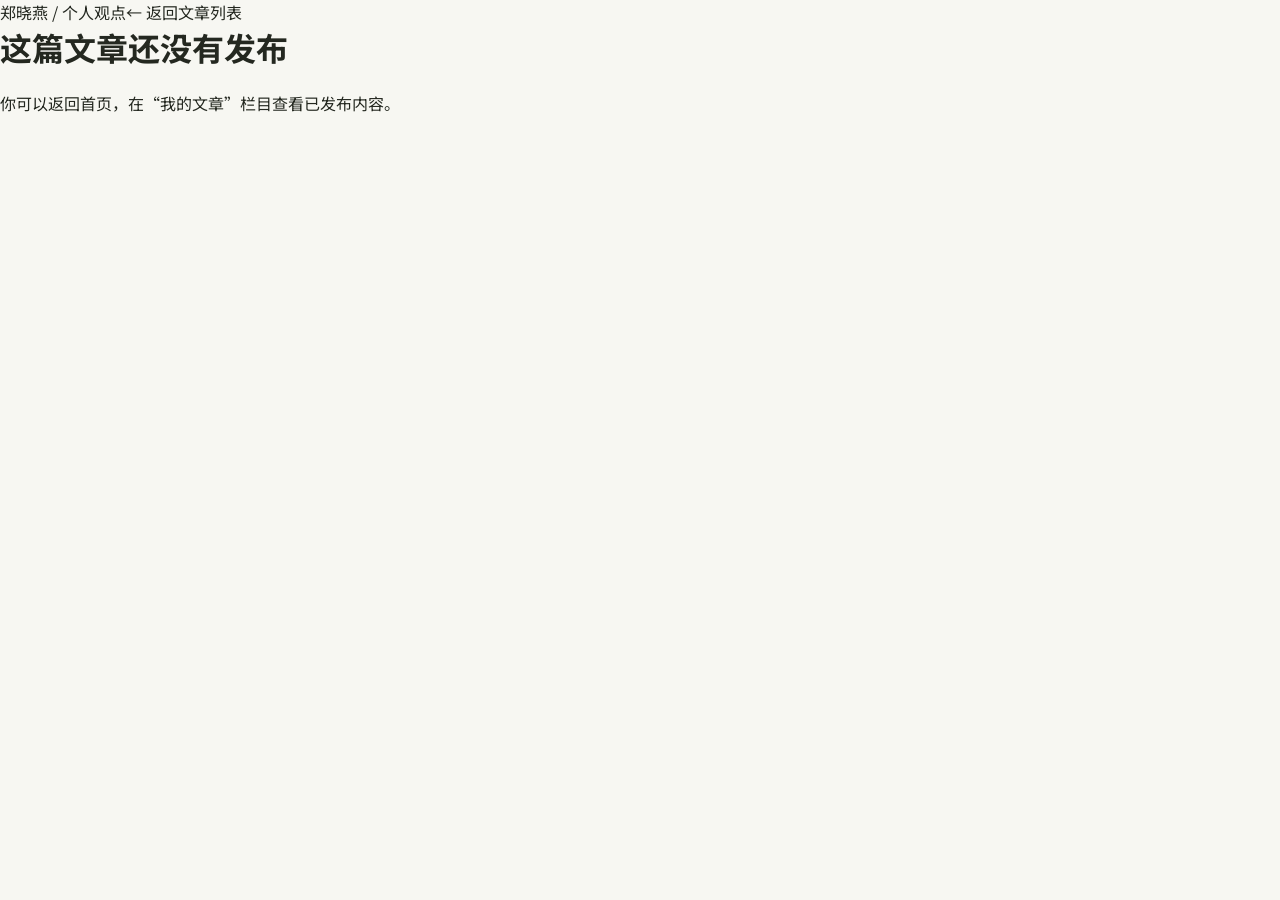
==== commit 852d6e00: "Publish first Personal Agent opinion article with two illustrations" ====
--- a/article.html
+++ b/article.html
@@ -5,7 +5,7 @@
 <title>文章 — 郑晓燕</title><meta name="description" content="郑晓燕的个人观点与思考。">
 <link rel="preconnect" href="https://fonts.googleapis.com"><link rel="preconnect" href="https://fonts.gstatic.com" crossorigin>
 <link href="https://fonts.googleapis.com/css2?family=DM+Sans:wght@400;500;600&family=Noto+Sans+SC:wght@400;500;600&display=swap" rel="stylesheet">
-<link rel="stylesheet" href="style.css?v=articles-20261018"><script type="module" src="articles.js?v=articles-20261018"></script>
+<link rel="stylesheet" href="style.css?v=first-article-20261018"><script type="module" src="articles.js?v=first-article-20261018"></script>
 </head>
 <body>
 <header class="reading-header"><a class="reading-brand" href="index.html#articles">郑晓燕 / 个人观点</a><a class="reading-back" href="index.html#articles">← 返回文章列表</a></header>
--- a/style.css
+++ b/style.css
@@ -1462,3 +1462,9 @@
 .entry-screen.is-motion-paused .entry-atmosphere * {animation-play-state:paused!important;}
 @media(max-width:600px){.entry-firefly:nth-of-type(n+11){display:none;}.entry-haze{opacity:.12;}}
 @media(prefers-reduced-motion:reduce){.entry-atmosphere{display:none;}}
+
+/* 长文中的原创 Q 版配图 */
+.reading-figure {margin:36px 0 44px;}
+.reading-figure img {display:block;width:100%;height:auto;aspect-ratio:3/2;object-fit:contain;border-radius:10px;background:#f1eddf;}
+.reading-figure figcaption {margin-top:12px;color:#91977f;font-size:10px;line-height:1.9;text-align:center;letter-spacing:.02em;}
+@media(max-width:600px){.reading-figure {margin-block:28px 34px;}.reading-figure img{border-radius:7px;}.reading-figure figcaption{font-size:9px;padding-inline:5px;}}
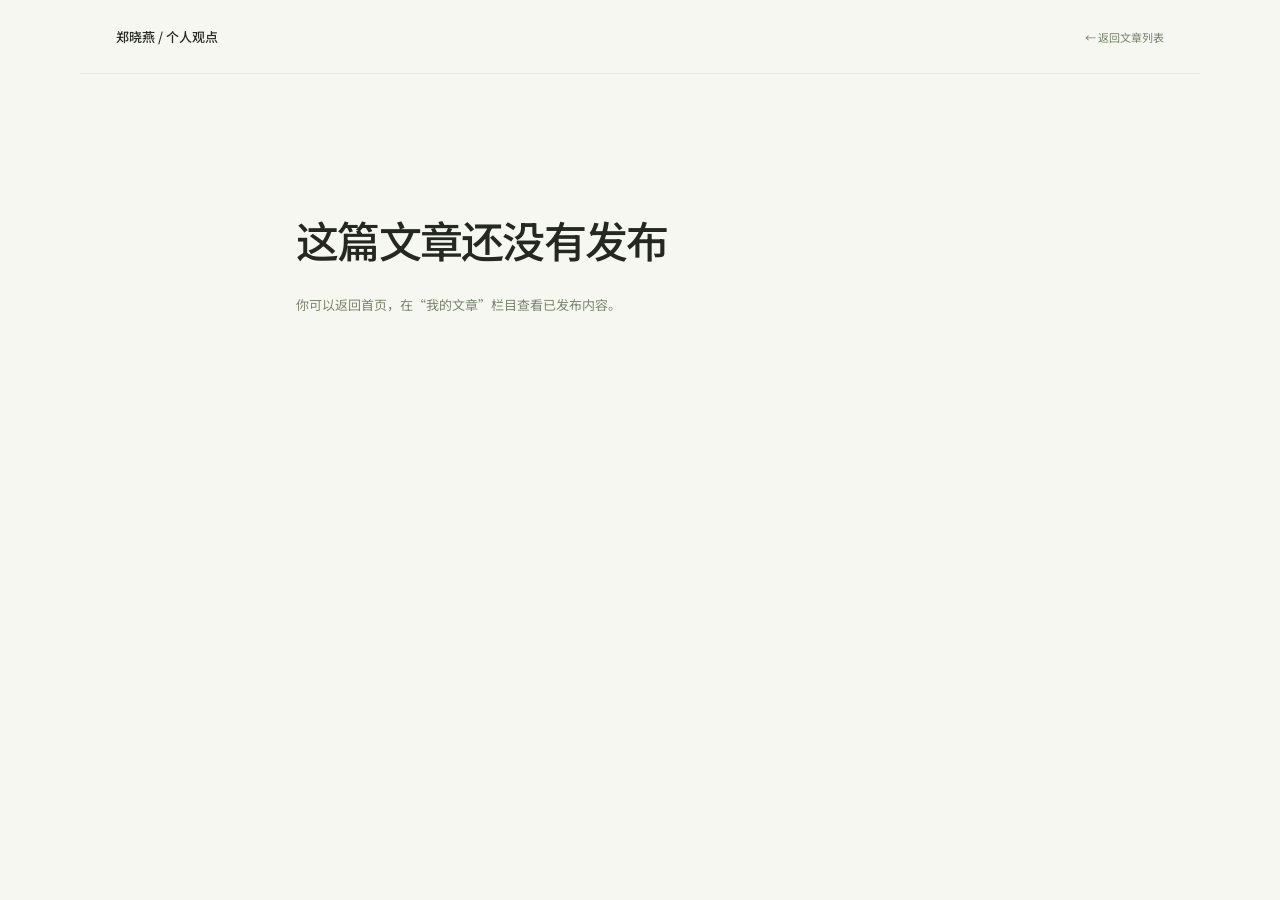
==== commit f59fbb26: "Restore article reading layout and spacing" ====
--- a/article.html
+++ b/article.html
@@ -5,7 +5,7 @@
 <title>文章 — 郑晓燕</title><meta name="description" content="郑晓燕的个人观点与思考。">
 <link rel="preconnect" href="https://fonts.googleapis.com"><link rel="preconnect" href="https://fonts.gstatic.com" crossorigin>
 <link href="https://fonts.googleapis.com/css2?family=DM+Sans:wght@400;500;600&family=Noto+Sans+SC:wght@400;500;600&display=swap" rel="stylesheet">
-<link rel="stylesheet" href="style.css?v=first-article-20261018"><script type="module" src="articles.js?v=first-article-20261018"></script>
+<link rel="stylesheet" href="style.css?v=first-article-v2-20261018"><script type="module" src="articles.js?v=first-article-v2-20261018"></script>
 </head>
 <body>
 <header class="reading-header"><a class="reading-brand" href="index.html#articles">郑晓燕 / 个人观点</a><a class="reading-back" href="index.html#articles">← 返回文章列表</a></header>
--- a/style.css
+++ b/style.css
@@ -1468,3 +1468,41 @@
 .reading-figure img {display:block;width:100%;height:auto;aspect-ratio:3/2;object-fit:contain;border-radius:10px;background:#f1eddf;}
 .reading-figure figcaption {margin-top:12px;color:#91977f;font-size:10px;line-height:1.9;text-align:center;letter-spacing:.02em;}
 @media(max-width:600px){.reading-figure {margin-block:28px 34px;}.reading-figure img{border-radius:7px;}.reading-figure figcaption{font-size:9px;padding-inline:5px;}}
+
+/* 文章列表与独立阅读页。 */
+.articles-section {padding-block:78px 90px;border-top:1px solid var(--line);}
+.articles-empty {position:relative;overflow:hidden;padding:42px;border:1px solid #dfe4d4;border-radius:7px;background:linear-gradient(120deg,#eef0e5,#f6f5ec);}
+.articles-empty::after {content:"“";position:absolute;right:38px;top:0;color:#dbe3ce;font:180px Georgia,serif;line-height:1.3;pointer-events:none;}
+.articles-empty-index {position:relative;z-index:1;font:9px var(--sans);letter-spacing:.16em;color:#7b866c;}
+.articles-empty h3 {position:relative;z-index:1;margin:27px 0 13px;font-size:25px;font-weight:500;letter-spacing:-.03em;}
+.articles-empty p {position:relative;z-index:1;margin:0;color:#78806e;font-size:12px;line-height:1.9;}
+.articles-empty-signature {display:inline-block;position:relative;z-index:1;margin-top:30px;font-size:11px;color:#627658;}
+.articles-empty-signature span {margin-left:12px;}
+.article-list-item {display:grid;grid-template-columns:90px minmax(0,1fr) 40px;gap:24px;padding:30px 0;border-bottom:1px solid var(--line);align-items:start;}
+.article-list-item:first-child {border-top:1px solid var(--line);}
+.article-list-meta {padding-top:4px;color:#858c7d;font:10px/1.8 var(--sans);}
+.article-list-item h3 {margin:0 0 11px;font-size:21px;font-weight:500;line-height:1.6;letter-spacing:-.025em;}
+.article-list-item:hover h3 {color:#55744c;}
+.article-list-item p {margin:0;color:#7c8273;font-size:12px;line-height:1.9;}
+.article-list-tags {display:flex;flex-wrap:wrap;gap:8px;margin-top:15px;}
+.article-list-tags span {font-size:9px;padding:3px 8px;border-radius:99px;background:#e8eddf;color:#708161;}
+.article-list-arrow {display:grid;place-items:center;width:34px;height:34px;border:1px solid var(--line);border-radius:50%;color:#647a57;}
+.reading-header {max-width:1120px;margin:auto;padding:27px 36px;display:flex;justify-content:space-between;gap:18px;border-bottom:1px solid var(--line);align-items:center;}
+.reading-brand {font-size:13px;font-weight:500;}
+.reading-back {font-size:11px;color:#75816a;}
+.reading-main {max-width:760px;margin:auto;padding:78px 36px 100px;}
+.reading-kicker {font:10px var(--sans);letter-spacing:.18em;color:#87917b;margin:0 0 25px;}
+.reading-main h1 {font-size:clamp(29px,4vw,43px);font-weight:500;line-height:1.5;letter-spacing:-.04em;margin:0 0 20px;overflow-wrap:anywhere;}
+.reading-meta {color:#8a9081;font-size:11px;margin-bottom:36px;line-height:2;}
+.reading-summary {font-size:15px;line-height:2;color:#737f68;border-left:2px solid #bdd09f;padding-left:21px;margin:0 0 42px;}
+.reading-body {font-size:15px;line-height:2.1;color:#444e3c;overflow-wrap:anywhere;}
+.reading-body p {margin:0 0 23px;white-space:pre-wrap;}
+.reading-body h2 {font-size:24px;font-weight:500;margin:44px 0 21px;line-height:1.6;}
+.reading-body h3 {font-size:19px;font-weight:500;margin:32px 0 18px;line-height:1.6;}
+.reading-body blockquote {margin:28px 0;padding:19px 25px;background:#eaf0df;border-radius:3px;border-left:2px solid #9ab583;color:#677b55;white-space:pre-wrap;}
+.reading-body ul {padding-left:24px;margin-bottom:25px;}
+.reading-body li {margin-bottom:7px;}
+.reading-end {margin-top:52px;padding-top:25px;border-top:1px solid var(--line);font-size:11px;color:#8a927e;display:flex;justify-content:space-between;gap:20px;}
+.reading-status {padding:55px 0;}
+.reading-status p {font-size:13px;color:#7b8571;line-height:2;}
+@media(max-width:600px){.articles-section {padding-block:62px 68px;}.articles-empty{padding:30px 24px;}.articles-empty h3{font-size:22px;}.articles-empty::after{right:12px;}.article-list-item {grid-template-columns:1fr 30px;gap:7px 14px;padding:25px 0;}.article-list-meta{grid-column:1/-1;}.article-list-item h3{font-size:19px;}.article-list-tags{margin-top:12px;}.reading-header{padding:23px 22px;}.reading-main{padding:53px 24px 70px;}.reading-body{font-size:14px;}.reading-end{flex-direction:column;gap:12px;}}
